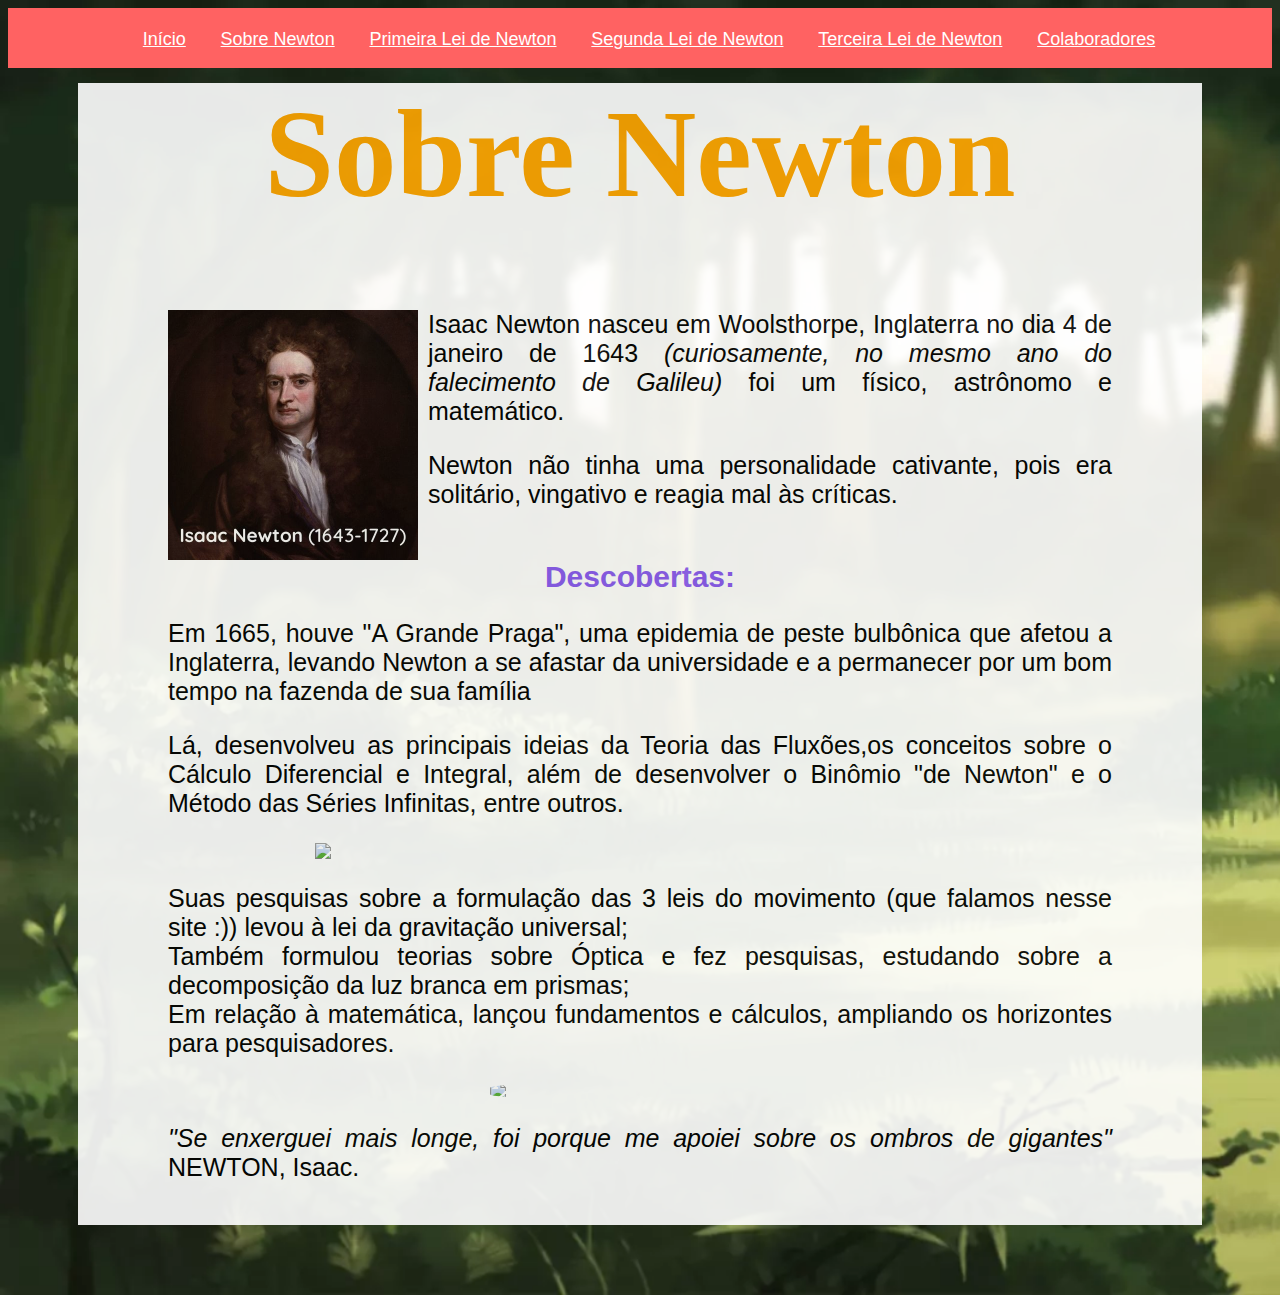
==== Newton.html @ 9c8f90d5 "lei de Newton" ====
<!DOCTYPE HTML>
<html>

<head>
    <meta charset="utf-8">
    <meta name="viewport" content="width=devide-width, initial-scale=1.0">
    <title>Newton</title>
    <link rel="icon" href="favicon.png">
    <link rel="stylesheet" href="estilos.css">
</head>

<header id="topo-pagina">
    <nav>
        <ul>
            <li><a href="index.html">Início</a></li>
            <li><a href="Newton.html">Sobre Newton</a></li>
            <li><a href="primeiralei.html">Primeira Lei de Newton</a></li>
            <li><a href="segundalei.html">Segunda Lei de Newton</a></li>
            <li><a href="terceiralei.html">Terceira Lei de Newton</a></li>
            <li><a href="grupoEreferencias.html">Colaboradores</a></li>
        </ul>
    </nav>
</header>

<body>
    <main>
        <h1>Sobre Newton</h1>
        <img id="imgNewton" src="imgs/IsaacNewtonData.jpg">
        <p>
            Isaac Newton nasceu em Woolsthorpe, Inglaterra no dia 4 de janeiro de 1643 <i>(curiosamente, no mesmo ano do
                falecimento de Galileu)</i> foi um físico, astrônomo e matemático.
        </p>
        <p>
            Newton não tinha uma personalidade cativante, pois era solitário, vingativo e reagia mal às críticas.
        </p>
        <h2>Descobertas:</h2>
        <p>Em 1665, houve "A Grande Praga", uma epidemia de peste bulbônica que afetou a Inglaterra, levando Newton a se
            afastar da universidade e a permanecer por um bom tempo na fazenda de sua família</p>
        <p>Lá, desenvolveu as principais ideias da Teoria das Fluxões,os conceitos sobre o Cálculo Diferencial e
            Integral, além de desenvolver o Binômio "de Newton" e o Método das Séries Infinitas, entre outros.</p>
        <img id="imgs4" src="imgs/Newton1.gif">

        <p>
            Suas pesquisas sobre a formulação das 3 leis do movimento (que falamos nesse site :)) levou à lei da
            gravitação universal;<br>
            Também formulou teorias sobre Óptica e fez pesquisas, estudando sobre a decomposição da luz branca em
            prismas;<br>
            Em relação à matemática, lançou fundamentos e cálculos, ampliando os horizontes para pesquisadores.
        </p>
        <img id="imgs1" src="imgs/GifMaçãeNewton.gif">

        <p>
            <i>"Se enxerguei mais longe, foi porque me apoiei sobre os ombros de gigantes"</i> NEWTON, Isaac.
        </p>
        <br>
    </main>
</body>

</html>
---- estilos.css ----
body {
    background-image: url(imgs/background.jpg);
    background-size: cover;
}

main {
    margin: 70px;
    background-color: white;
    opacity: 90%;
    margin-top: 2px;
}

nav {
    background-color:  #FF6262;
    margin-top: 3px;
    margin-bottom: 0px;
    color: white;
    text-align: center;
    padding: 2px;
    padding-bottom: 15px;   
}

a {
    color: white;
    display: inline-block;
    transition:transform .2s cubic-bezier(.37,1.89,.59,.73);
    margin-left: 18px;
    font-size: 18px;
}

a:hover {
    color: yellow;
    transform: scale(1.3);
}

h1 {
    margin-top: 15px;
    text-align: center;
    font-size: 125px;;
    font-family: 'Georgia', serif; 
    color: orange;
}

h2 {
    clear: left;
    text-align: center;
    font-size: 30px;
    font-family: 'Glory', sans-serif;
    color:rgb(137, 90, 240);
}

#topo-pagina h2{
    text-shadow: 2px 2px black;
    color:LawnGreen;
}

h3 {
    font-size: 20px;
    font-family: 'Georgia', serif;
}

header ul {
    padding-left: 0;
    padding-top: 0.20em;
    margin-bottom: 0; 
  }
  
header li {
    list-style: none;
    display: inline-block;
    font-family: 'Arial Rounded MT', sans-serif;
    border-bottom: 3px solid transparent;
    margin: 0 0.4em;
}


.botao {
    width: 200px;
    border-radius: 25%;
    display: inline-block;
    display: flex;
    justify-content: center;
}

.blocos{
    display: inline-block;
    margin: 0 5em;
}

.blocos h2{
    text-align: center;
    margin-top: 40px;
    font-size: 27px;
    opacity: 0;
    transition: linear 0.2s;
}

.blocos :hover h2{
      opacity: 1;
} 

p {
    font-family: 'Candara', sans-serif;
    font-size: 25px;
    margin-left: 90px;
    margin-right: 90px;
    text-align: justify;
}

.referencias {
    font-family: 'Candara', sans-serif;
    font-size: 23px;
}

#imgs1 {
    width: 300px;
    border-radius: 30%; 
    display: block;
    margin-left: auto;
    margin-right: auto;

}

#imgs2 {
    display: block;
    margin-left: auto;
    margin-right: auto;
}

#imgs3 {
    width: 400px;
    display: block;
    margin-left: auto;
    margin-right: auto;
    margin-bottom: 5px;
}

#imgs4 {
    width: 650px;
    display: block;
    margin-left: auto;
    margin-right: auto;
    margin-bottom: 5px;
}

#imgNewton {
    float: left;
    margin-left: 90px;
    margin-right: 10px; 
    width: 250px;
}

iframe {
    display:block;
    margin-left: auto;
    margin-right: auto;
}

.participantes{
    display: inline-block;
	display: flex;
	justify-content:space-evenly;
	padding: 30px;
}

table {
    margin-left: auto;
    margin-right: auto;
    border-collapse: collapse;
    background-color: lightpink;
}

caption {
    background-color : lightblue;
}

caption {
    font-size: 75%;
}

td, th {
    padding: 3px 10px;
    font-size: 105%;
}

thead {
    background-color: lightgreen;
    border: 1px solid black;
}

tfoot {
    background-color: lightsalmon;
    border: 1px solid black;
}
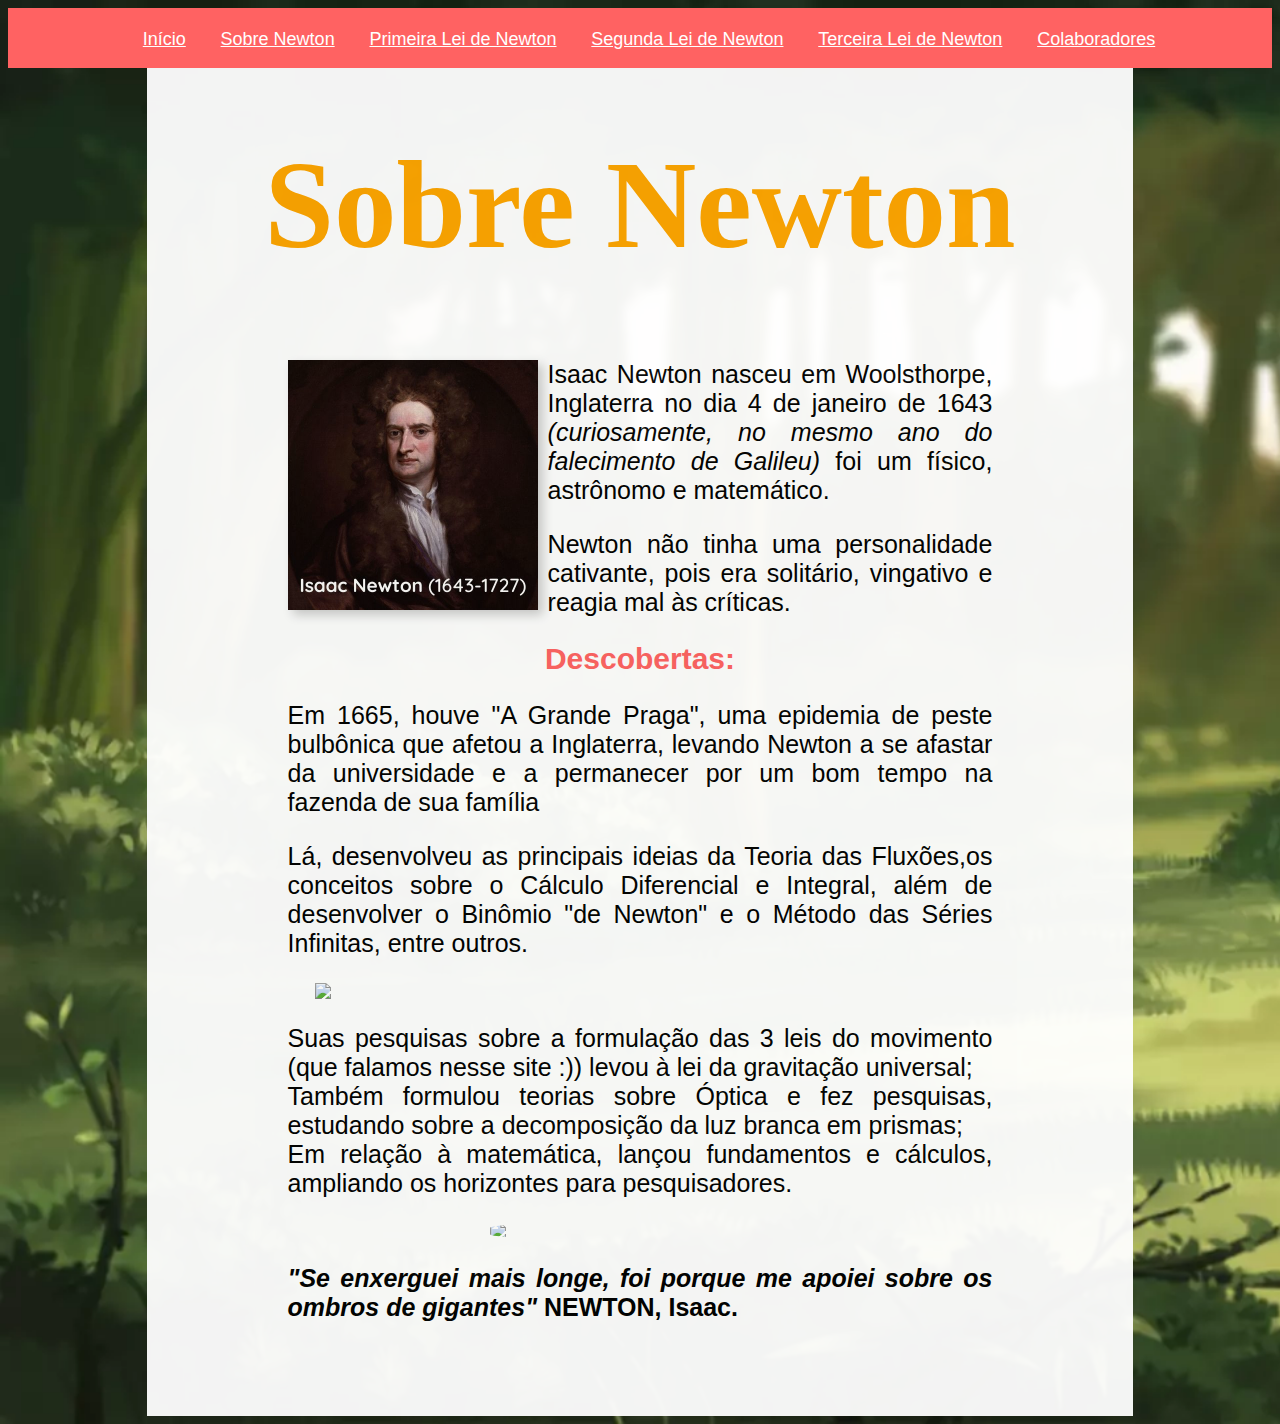
==== commit 0a2dcbe1: "Update Newton.html" ====
--- a/Newton.html
+++ b/Newton.html
@@ -50,10 +50,10 @@
         <img id="imgs1" src="imgs/GifMaçãeNewton.gif">
 
         <p>
-            <i>"Se enxerguei mais longe, foi porque me apoiei sobre os ombros de gigantes"</i> NEWTON, Isaac.
+            <strong><i>"Se enxerguei mais longe, foi porque me apoiei sobre os ombros de gigantes"</i> NEWTON, Isaac.</strong>
         </p>
         <br>
     </main>
 </body>
 
-</html>+</html>
--- a/estilos.css
+++ b/estilos.css
@@ -4,10 +4,11 @@
 }
 
 main {
-    margin: 70px;
+    margin: auto;
+    width: 70%;
     background-color: white;
-    opacity: 90%;
-    margin-top: 2px;
+    opacity: 95%;
+    padding: 4%;
 }
 
 nav {
@@ -46,7 +47,7 @@
     text-align: center;
     font-size: 30px;
     font-family: 'Glory', sans-serif;
-    color:rgb(137, 90, 240);
+    color: #FF6262;
 }
 
 #topo-pagina h2{
@@ -100,7 +101,7 @@
 } 
 
 p {
-    font-family: 'Candara', sans-serif;
+    font-family: 'Source Sans Pro', sans-serif;
     font-size: 25px;
     margin-left: 90px;
     margin-right: 90px;
@@ -146,8 +147,10 @@
 #imgNewton {
     float: left;
     margin-left: 90px;
-    margin-right: 10px; 
+    margin-right: 10px;
     width: 250px;
+    box-shadow: 5px 5px 10px rgb(0 0 0/20%);
+	
 }
 
 iframe {
@@ -157,7 +160,6 @@
 }
 
 .participantes{
-    display: inline-block;
 	display: flex;
 	justify-content:space-evenly;
 	padding: 30px;
@@ -167,11 +169,11 @@
     margin-left: auto;
     margin-right: auto;
     border-collapse: collapse;
-    background-color: lightpink;
+    background-color: lightsalmon;
 }
 
 caption {
-    background-color : lightblue;
+    background-color : yellow;
 }
 
 caption {
@@ -183,12 +185,7 @@
     font-size: 105%;
 }
 
-thead {
-    background-color: lightgreen;
+thead, tfoot {
+    background-color: orange;
     border: 1px solid black;
 }
-
-tfoot {
-    background-color: lightsalmon;
-    border: 1px solid black;
-}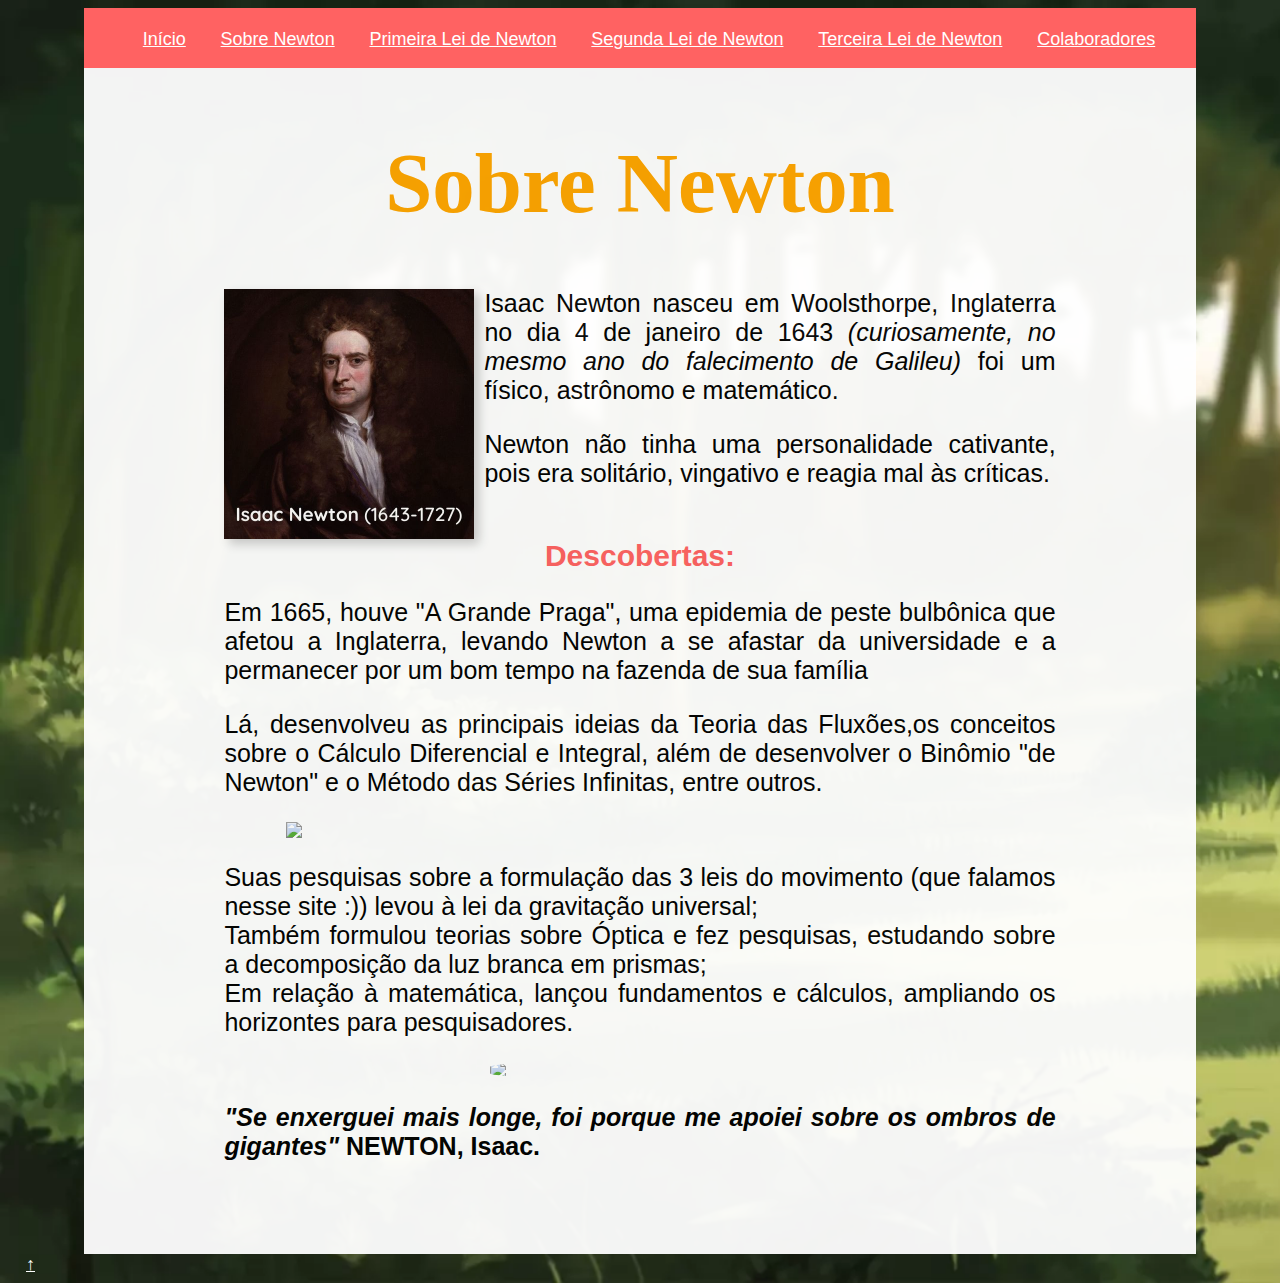
==== commit ad0fa130: "Update Newton.html" ====
--- a/Newton.html
+++ b/Newton.html
@@ -54,6 +54,9 @@
         </p>
         <br>
     </main>
+    
+    <a id = "voltar-para-topo" href="#top">↑</a>
+    
 </body>
 
 </html>
--- a/estilos.css
+++ b/estilos.css
@@ -3,12 +3,29 @@
     background-size: cover;
 }
 
+@media (max-width: 1200px) {
+    html {
+        zoom: 50%;
+    }
+
+}
+
+@media screen and (max-width: 500px) {
+    
+    #topo-pagina nav ul{
+        display: flex;
+        flex-direction: column;
+    }
+    
+}
+
 main {
     margin: auto;
-    width: 70%;
+    width: 80%;
     background-color: white;
     opacity: 95%;
     padding: 4%;
+
 }
 
 nav {
@@ -19,6 +36,8 @@
     text-align: center;
     padding: 2px;
     padding-bottom: 15px;   
+    margin-right: 6%;
+    margin-left: 6%;
 }
 
 a {
@@ -37,7 +56,7 @@
 h1 {
     margin-top: 15px;
     text-align: center;
-    font-size: 125px;;
+    font-size: 530%;
     font-family: 'Georgia', serif; 
     color: orange;
 }
@@ -47,7 +66,7 @@
     text-align: center;
     font-size: 30px;
     font-family: 'Glory', sans-serif;
-    color: #FF6262;
+    color:#FF6262;
 }
 
 #topo-pagina h2{
@@ -64,7 +83,7 @@
     padding-left: 0;
     padding-top: 0.20em;
     margin-bottom: 0; 
-  }
+}
   
 header li {
     list-style: none;
@@ -126,10 +145,11 @@
     display: block;
     margin-left: auto;
     margin-right: auto;
+    width: 65%;
 }
 
 #imgs3 {
-    width: 400px;
+    width: 50%;
     display: block;
     margin-left: auto;
     margin-right: auto;
@@ -137,7 +157,7 @@
 }
 
 #imgs4 {
-    width: 650px;
+    width: 70%;
     display: block;
     margin-left: auto;
     margin-right: auto;
@@ -147,16 +167,16 @@
 #imgNewton {
     float: left;
     margin-left: 90px;
-    margin-right: 10px;
+    margin-right: 10px; 
     width: 250px;
     box-shadow: 5px 5px 10px rgb(0 0 0/20%);
-	
 }
 
 iframe {
     display:block;
     margin-left: auto;
     margin-right: auto;
+    width:60%;
 }
 
 .participantes{
